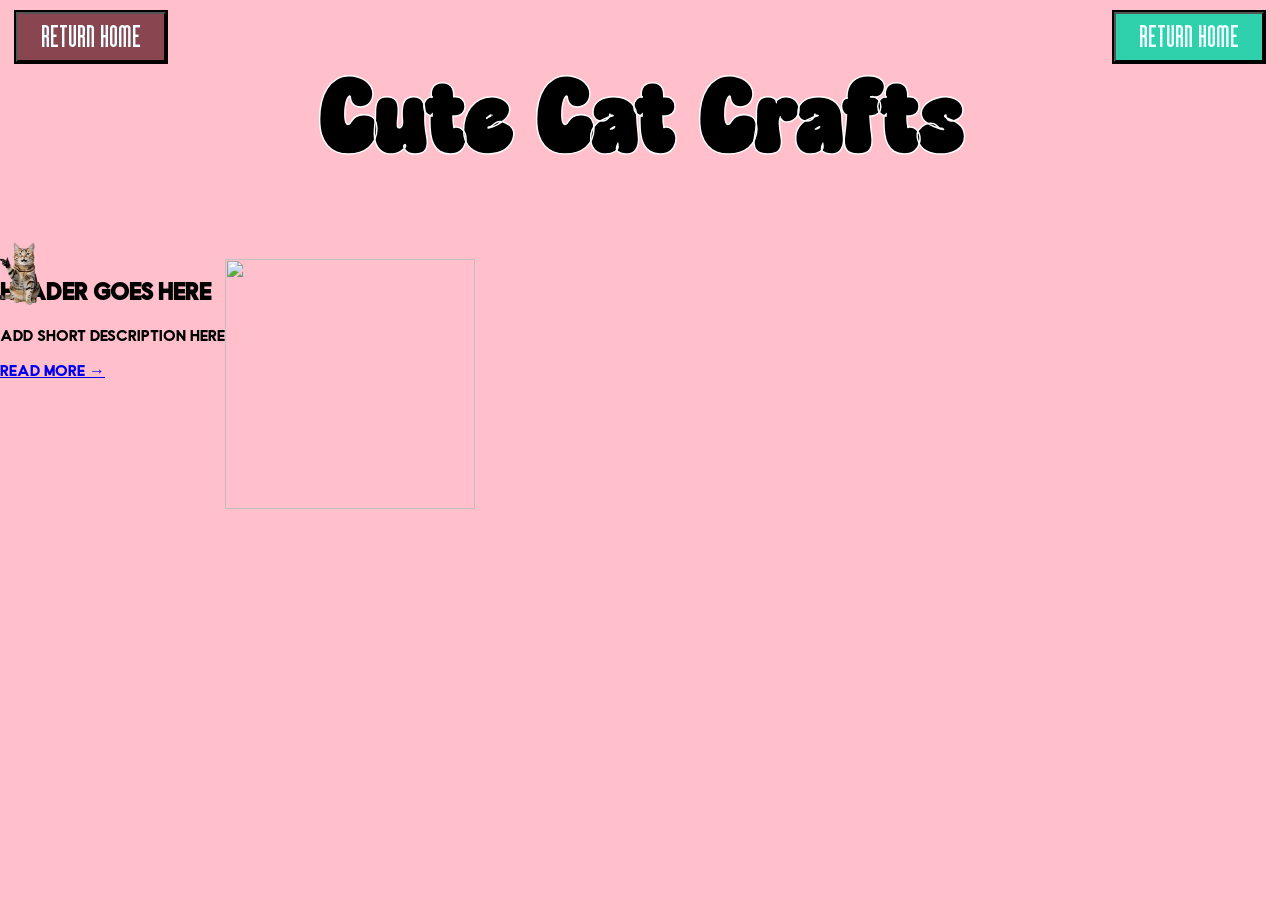
==== catCraft.html @ 7b28621d "Feat: added the cute craft cat library, started laying out the div box. I need to finish styling and" ====
<!DOCTYPE html>
    <head>
        <link rel="stylesheet" href="style.css">
    <title>Cat Craft Ideas</title>
    <link rel = "icon" href = "assets/img/favicon.png">
    </head>
    <body>
        <!-- Header, buttons to return home and custom cursor -->
        <div>
        <h1>Cute Cat Crafts</h1>
        <a href = "index.html">
            <button class = "button-small top-left-button">Return Home</button>
        </a>
        
        <a href = "index.html">
            <button class = "button-small top-right-button bg-cyan">Return Home</button>
        </a>
        <img id = 'cursor-follower' src = "assets/img/cursor.png"/> 
        </div>

        <div class = "card">
            <div class = "text-side">
                <h2>Header Goes Here</h2>
                <p>Add short description here</p>
                <a href = "example.com" target = "_blank">Read more →</a>
            </div>
            <div class = "img-side">
                <img src = "https://placehold.co/600x400"/>
            </div>
        </div>


        <script src = 'script.js'></script>
    </body>
</html>
---- style.css ----
/* 1. ASSETS & FONTS */
@font-face {
  font-family: 'Milkyway';
  src: url('./assets/fonts/MilkywayDEMO.ttf');
}

@font-face {
  font-family: 'ThisAppeal';
  src: url('./assets/fonts/ThisAppeal-FreeDemo.ttf');
}

@font-face {
  font-family: 'RetroFloral';
  src: url('assets/fonts/RetroFloral.otf');
}


/* 2. GLOBAL & BODY SETTINGS */
*{
    cursor: none; /* Applied to everything */
}

body{
    background-color: pink;
    margin: 0;
    font-family: 'RetroFloral';
}

/* 3. ELEMENT STYLES (Base Tags) */
h1{
    font-family: 'Milkyway';
    font-size: 100px;
    text-align: center;
    margin: 50px;
    -webkit-text-stroke: 1.5px white;
}

button{
    width: 350px;
    height: 350px;
    background: rgb(137, 69, 80);
    color:azure;
    font-size: 8em;
    font-family: 'ThisAppeal';
    outline: 0.05em solid rgb(0, 0, 0);
    outline-offset: 0px;
    margin: 0.1em;
}

img{
    width: 250px;
    height: 250px;
}


/* 4. LAYOUT & CONTAINERS */
.parent, .image-row {
    display: flex;
    justify-content: center;
    align-items: center;
    gap: 50px;
    overflow: hidden;
    flex-wrap: wrap;
}

.image-row {
    padding: 50px;
    gap: 20px; /* Specific override for row gap */
}

.card{
    display: flex;
    flex-direction: row;
    justify-content: left;
    align-content: flex-start;
}

/* 5. POSITIONING & UTILITIES */
.bow{
    width: 12vw;
    height: auto;
    position: absolute;
    top: 3vh;

}

.top-left-bow{
    left: 5vw;
    rotate: -15deg;
}

.top-right-bow{
    right: 5vw;
    rotate: 15deg;
}

.center{
    left: 50%;
    top: 50%;
    position: absolute;
    transform: translateX(-50%);
}

.center-bottom{
    left: 50%;
    top: 90%;
    position: absolute;
    transform: translateX(-50%);
}

.button-small{
    width: 150px;
    height: 50px;
    background: rgb(137, 69, 80);
    color:azure;
    font-size: 30px;
    font-family: 'ThisAppeal';
    outline: 2.5px solid rgb(0, 0, 0);
    position: fixed;
    
}

.top-left-button{
    left: 1%;
    top: 1%;
    z-index: 1;
}

.top-right-button{
    right: 1%;
    top: 1%;
    z-index: 1;
}

.bg-cyan{
    background: #2ed1ab;
}

/* 6. INTERACTION & ANIMATION */
#cursor-follower{
  position: fixed;
  width: 70px; 
  height: auto;
  pointer-events: none;
  transform: translate(-25%,-28%);
  z-index: 9999;
}

.hover:hover{
    color: rgb(244, 103, 127);
}

button:hover{
    color: rgb(137, 69, 80);
    background: azure;
    outline: 0.1em solid rgb(0, 0, 0);
}

.squishy{
    transition: transform 0.5s;
}

.squishy:hover{
    transform: scaleY(0.65);
}

.large{
    transition: transform ease 0.3s;
}

.large:hover{
    transform: scale(1.4);
}
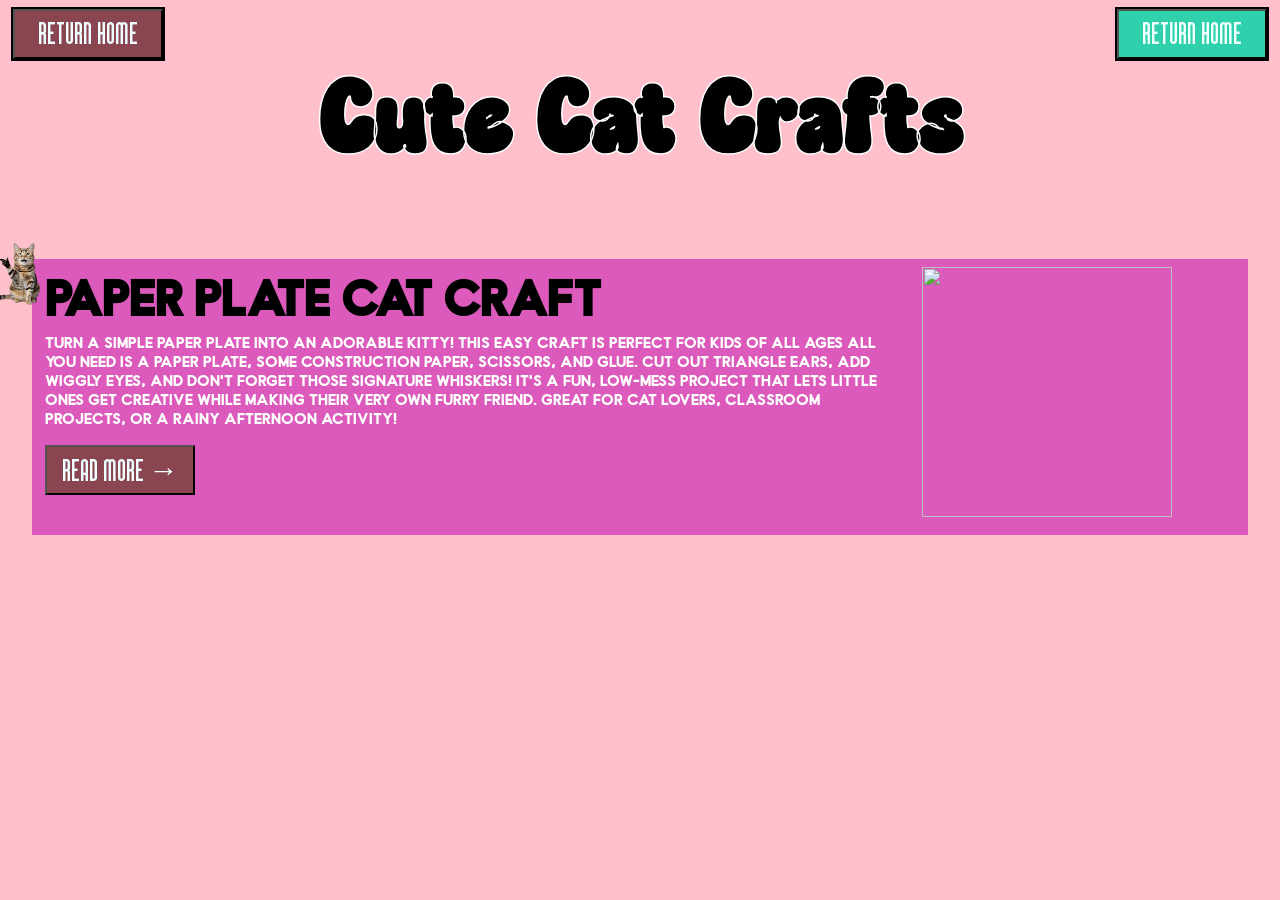
==== commit 4915434f: "feat: added one blog and set up the infrustcture for more blogs ( need to fix colors, spacing, fonts" ====
--- a/catCraft.html
+++ b/catCraft.html
@@ -20,12 +20,20 @@
 
         <div class = "card">
             <div class = "text-side">
-                <h2>Header Goes Here</h2>
-                <p>Add short description here</p>
-                <a href = "example.com" target = "_blank">Read more →</a>
+                <h2 class = "top" >Paper Plate Cat Craft</h2>
+                <p class = "below">
+                    Turn a simple paper plate into an adorable kitty! This easy craft is perfect for kids of all ages 
+                    all you need is a paper plate, some construction paper, scissors, and glue. Cut out triangle ears, 
+                    add wiggly eyes, and don't forget those signature whiskers! It's a fun, low-mess project that lets 
+                    little ones get creative while making their very own furry friend. Great for cat lovers, classroom 
+                    projects, or a rainy afternoon activity!
+                </p>
+                <a href = "https://www.dltk-kids.com/animals/paper-plate-crafts-for-kids/cat.htm" target = "_blank">
+                    <button class= "openWebsite">Read more →</button>
+                </a>
             </div>
             <div class = "img-side">
-                <img src = "https://placehold.co/600x400"/>
+                <img class = "large" src = "https://www.dltk-kids.com/animals/paper-plate-crafts-for-preschoolers/cat-paper-plate-craft.jpg"/>
             </div>
         </div>
 
--- a/style.css
+++ b/style.css
@@ -23,7 +23,7 @@
 body{
     background-color: pink;
     margin: 0;
-    font-family: 'RetroFloral';
+    font-family: 'Milkyway';
 }
 
 /* 3. ELEMENT STYLES (Base Tags) */
@@ -35,6 +35,19 @@
     -webkit-text-stroke: 1.5px white;
 }
 
+h2{
+    font-family: 'RetroFloral';
+    padding: 0px;
+    margin-top: 0px;
+    margin-bottom: -20px;
+    font-size: 50px;
+}
+
+p{
+    font-family: 'Milkyway';
+    color: white;
+}
+
 button{
     width: 350px;
     height: 350px;
@@ -42,9 +55,6 @@
     color:azure;
     font-size: 8em;
     font-family: 'ThisAppeal';
-    outline: 0.05em solid rgb(0, 0, 0);
-    outline-offset: 0px;
-    margin: 0.1em;
 }
 
 img{
@@ -73,6 +83,10 @@
     flex-direction: row;
     justify-content: left;
     align-content: flex-start;
+    background-color: #db5abb;
+    margin: 2em;
+    padding: 0.5em;
+    gap: 2em;
 }
 
 /* 5. POSITIONING & UTILITIES */
@@ -108,6 +122,15 @@
     transform: translateX(-50%);
 }
 
+button-large{
+    width: 350px;
+    height: 350px;
+    background: rgb(137, 69, 80);
+    color:azure;
+    font-size: 8em;
+    font-family: 'ThisAppeal';
+}
+
 .button-small{
     width: 150px;
     height: 50px;
@@ -120,6 +143,15 @@
     
 }
 
+.openWebsite{
+    width: 150px;
+    height: 50px; 
+    background: rgb(137, 69, 80);
+    color:azure;
+    font-size: 30px;
+    font-family: 'ThisAppeal';
+    outline: 0px;
+}
 .top-left-button{
     left: 1%;
     top: 1%;
@@ -136,6 +168,21 @@
     background: #2ed1ab;
 }
 
+.text-side{
+    align-items: flex-start;
+    justify-content: flex-start;
+    padding: 5px;
+    max-width: 70%;
+}
+
+.img-side{
+    justify-content: flex-end;
+}
+
+.below{
+    font-family: 'RetroFloral';
+    margin-top: 25px;
+}
 /* 6. INTERACTION & ANIMATION */
 #cursor-follower{
   position: fixed;
@@ -153,7 +200,7 @@
 button:hover{
     color: rgb(137, 69, 80);
     background: azure;
-    outline: 0.1em solid rgb(0, 0, 0);
+    outline: 0.01em solid rgb(0, 0, 0);
 }
 
 .squishy{
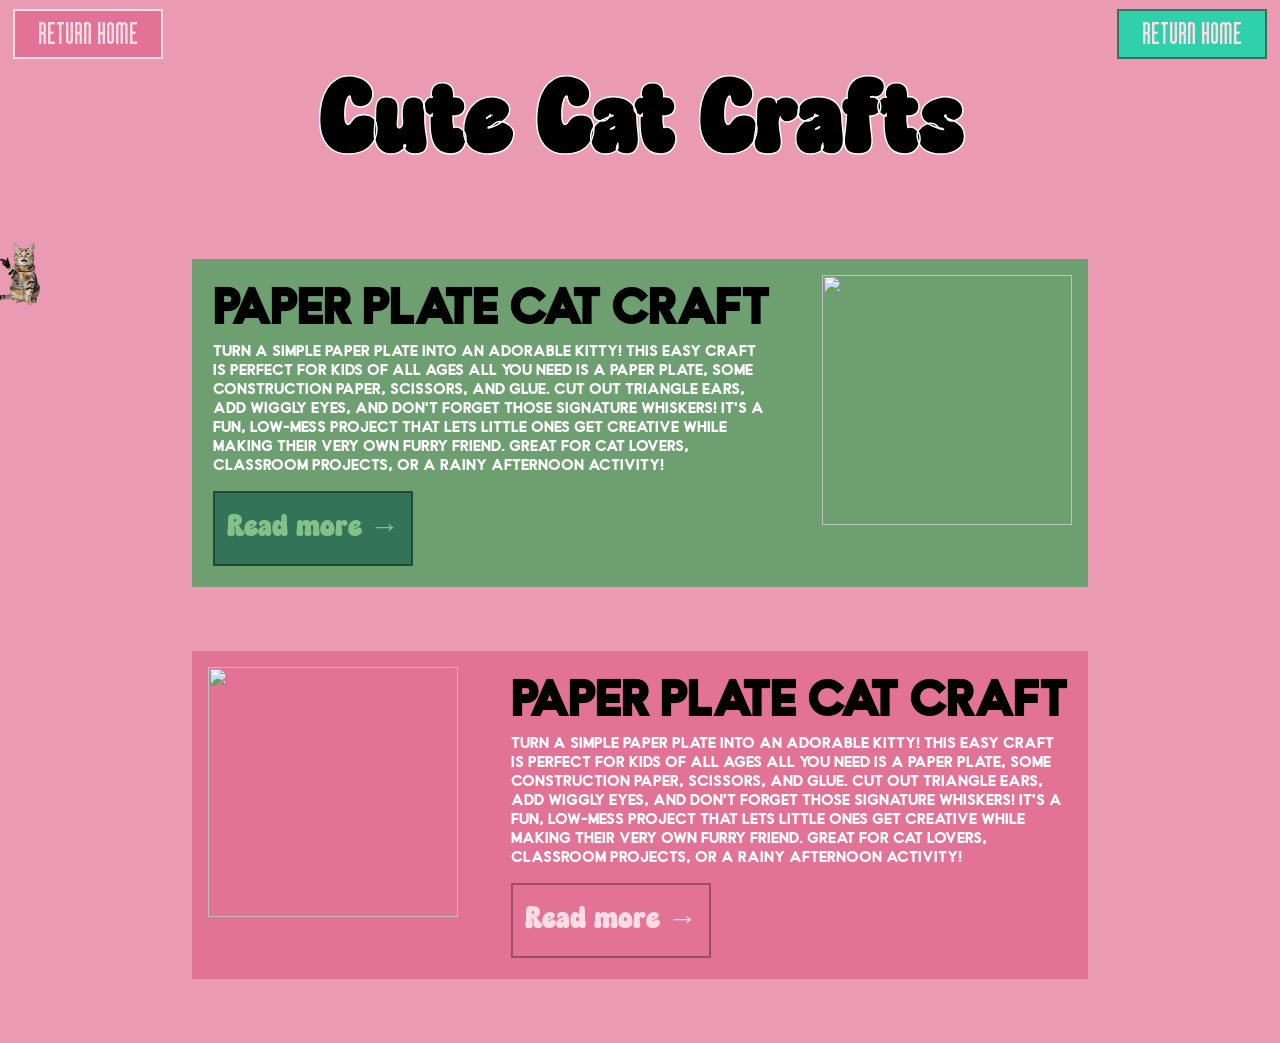
==== commit b77e7831: "organised colors + made it scaleable to add more tags for the blog of the cat crafts" ====
--- a/catCraft.html
+++ b/catCraft.html
@@ -18,7 +18,7 @@
         <img id = 'cursor-follower' src = "assets/img/cursor.png"/> 
         </div>
 
-        <div class = "card">
+        <div class = "card green">
             <div class = "text-side">
                 <h2 class = "top" >Paper Plate Cat Craft</h2>
                 <p class = "below">
@@ -29,7 +29,7 @@
                     projects, or a rainy afternoon activity!
                 </p>
                 <a href = "https://www.dltk-kids.com/animals/paper-plate-crafts-for-kids/cat.htm" target = "_blank">
-                    <button class= "openWebsite">Read more →</button>
+                    <button class= "openWebsite green-button">Read more →</button>
                 </a>
             </div>
             <div class = "img-side">
@@ -37,6 +37,26 @@
             </div>
         </div>
 
+        <div class = "card pink left">
+            <div class = "img-side">
+                <img class = "large" src = "https://www.dltk-kids.com/animals/paper-plate-crafts-for-preschoolers/cat-paper-plate-craft.jpg"/>
+            </div>
+            <div class = "text-side">
+                <h2 class = "top" >Paper Plate Cat Craft</h2>
+                <p class = "below">
+                    Turn a simple paper plate into an adorable kitty! This easy craft is perfect for kids of all ages 
+                    all you need is a paper plate, some construction paper, scissors, and glue. Cut out triangle ears, 
+                    add wiggly eyes, and don't forget those signature whiskers! It's a fun, low-mess project that lets 
+                    little ones get creative while making their very own furry friend. Great for cat lovers, classroom 
+                    projects, or a rainy afternoon activity!
+                </p>
+                <a href = "https://www.dltk-kids.com/animals/paper-plate-crafts-for-kids/cat.htm" target = "_blank">
+                    <button class= "openWebsite pink-button">Read more →</button>
+                </a>
+            </div>
+            
+        </div>
+
 
         <script src = 'script.js'></script>
     </body>
--- a/style.css
+++ b/style.css
@@ -21,7 +21,7 @@
 }
 
 body{
-    background-color: pink;
+    background-color: #EA9AB2;
     margin: 0;
     font-family: 'Milkyway';
 }
@@ -51,8 +51,8 @@
 button{
     width: 350px;
     height: 350px;
-    background: rgb(137, 69, 80);
-    color:azure;
+    background: #E27396;
+    color: #FFDBE5;
     font-size: 8em;
     font-family: 'ThisAppeal';
 }
@@ -83,10 +83,12 @@
     flex-direction: row;
     justify-content: left;
     align-content: flex-start;
-    background-color: #db5abb;
-    margin: 2em;
-    padding: 0.5em;
-    gap: 2em;
+    
+    margin-left: 15vw;
+    margin-right: 15vw;
+    margin-bottom: 5vw;
+    padding: 1em;
+    gap: 3em;
 }
 
 /* 5. POSITIONING & UTILITIES */
@@ -122,50 +124,76 @@
     transform: translateX(-50%);
 }
 
-button-large{
-    width: 350px;
-    height: 350px;
-    background: rgb(137, 69, 80);
-    color:azure;
-    font-size: 8em;
-    font-family: 'ThisAppeal';
-}
-
 .button-small{
     width: 150px;
     height: 50px;
-    background: rgb(137, 69, 80);
-    color:azure;
     font-size: 30px;
     font-family: 'ThisAppeal';
-    outline: 2.5px solid rgb(0, 0, 0);
     position: fixed;
-    
 }
 
 .openWebsite{
-    width: 150px;
-    height: 50px; 
-    background: rgb(137, 69, 80);
-    color:azure;
+    width: 200px;
+    height: 75px; 
+
     font-size: 30px;
-    font-family: 'ThisAppeal';
-    outline: 0px;
-}
+    font-family: 'Milkyway';
+    border: 2px solid #FFDBE5;
+}
+
+.green{
+    background-color: #6D9F71;
+}
+
+.pink{
+    background-color: #E27396;
+}
+
+.green-button{
+    background: #337357;
+    color: #84c189;
+    border: 2px solid #204937;
+}
+
+.green-button:hover{
+    color: #337357;
+    background: #84c189;
+    border: 2px solid #204937;
+}
+
+.pink-button{
+    background: #E27396;
+    color: #FFDBE5;
+    border: 2px solid #9b4e66;
+}
+
+.pink-button:hover{
+    color: #E27396;
+    background: #FFDBE5;
+    border: 2px solid #fde9ef;
+}
+
 .top-left-button{
     left: 1%;
     top: 1%;
     z-index: 1;
+    border: 2px solid #FFDBE5;
 }
 
 .top-right-button{
     right: 1%;
     top: 1%;
     z-index: 1;
+    border: 2px solid #337357;
 }
 
 .bg-cyan{
     background: #2ed1ab;
+}
+
+.bg-cyan:hover{
+    background: #337357;
+    color: #2ed1ab;
 }
 
 .text-side{
@@ -177,12 +205,15 @@
 
 .img-side{
     justify-content: flex-end;
+    height:auto;
+    width: auto;
 }
 
 .below{
     font-family: 'RetroFloral';
     margin-top: 25px;
 }
+
 /* 6. INTERACTION & ANIMATION */
 #cursor-follower{
   position: fixed;
@@ -198,9 +229,9 @@
 }
 
 button:hover{
-    color: rgb(137, 69, 80);
-    background: azure;
-    outline: 0.01em solid rgb(0, 0, 0);
+    color: #E27396;
+    background: #FFDBE5;
+    border: 0.1em solid #E27396;
 }
 
 .squishy{
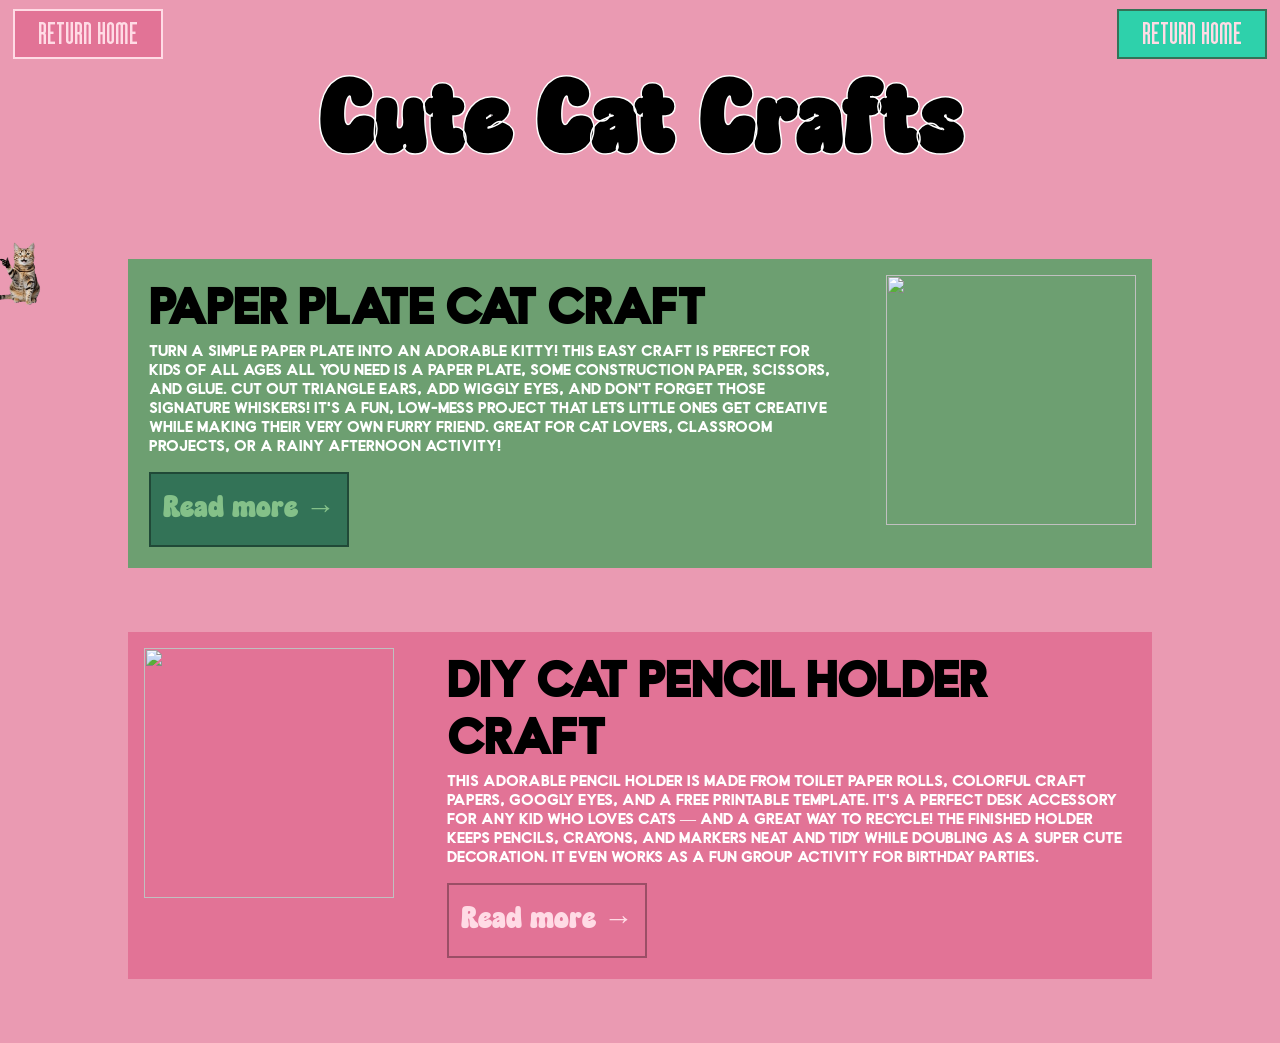
==== commit 23fadf3d: "Added another blog post for cat crafts" ====
--- a/catCraft.html
+++ b/catCraft.html
@@ -39,25 +39,21 @@
 
         <div class = "card pink left">
             <div class = "img-side">
-                <img class = "large" src = "https://www.dltk-kids.com/animals/paper-plate-crafts-for-preschoolers/cat-paper-plate-craft.jpg"/>
+                <img class = "large" src = "https://i0.wp.com/www.easy-crafts-for-kids.com/wp-content/uploads/2022/01/cat-pen-stand-craft.jpg?w=400&ssl=1"/>
             </div>
             <div class = "text-side">
-                <h2 class = "top" >Paper Plate Cat Craft</h2>
+                <h2 class = "top" >DIY Cat Pencil Holder Craft</h2>
                 <p class = "below">
-                    Turn a simple paper plate into an adorable kitty! This easy craft is perfect for kids of all ages 
-                    all you need is a paper plate, some construction paper, scissors, and glue. Cut out triangle ears, 
-                    add wiggly eyes, and don't forget those signature whiskers! It's a fun, low-mess project that lets 
-                    little ones get creative while making their very own furry friend. Great for cat lovers, classroom 
-                    projects, or a rainy afternoon activity!
+                    This adorable pencil holder is made from toilet paper rolls, colorful craft papers, googly eyes,
+                     and a free printable template. It's a perfect desk accessory for any kid who loves cats — and a 
+                     great way to recycle! The finished holder keeps pencils, crayons, and markers neat and tidy while 
+                     doubling as a super cute decoration. It even works as a fun group activity for birthday parties. 
                 </p>
-                <a href = "https://www.dltk-kids.com/animals/paper-plate-crafts-for-kids/cat.htm" target = "_blank">
+                <a href = "https://www.easy-crafts-for-kids.com/diy-cat-pencil-holder-craft.html" target = "_blank">
                     <button class= "openWebsite pink-button">Read more →</button>
                 </a>
             </div>
-            
         </div>
-
-
         <script src = 'script.js'></script>
     </body>
 </html>
--- a/style.css
+++ b/style.css
@@ -84,8 +84,8 @@
     justify-content: left;
     align-content: flex-start;
     
-    margin-left: 15vw;
-    margin-right: 15vw;
+    margin-left: 10vw;
+    margin-right: 10vw;
     margin-bottom: 5vw;
     padding: 1em;
     gap: 3em;
@@ -170,7 +170,7 @@
 .pink-button:hover{
     color: #E27396;
     background: #FFDBE5;
-    border: 2px solid #fde9ef;
+    border: 2px solid #a3526c;
 }
 
 .top-left-button{
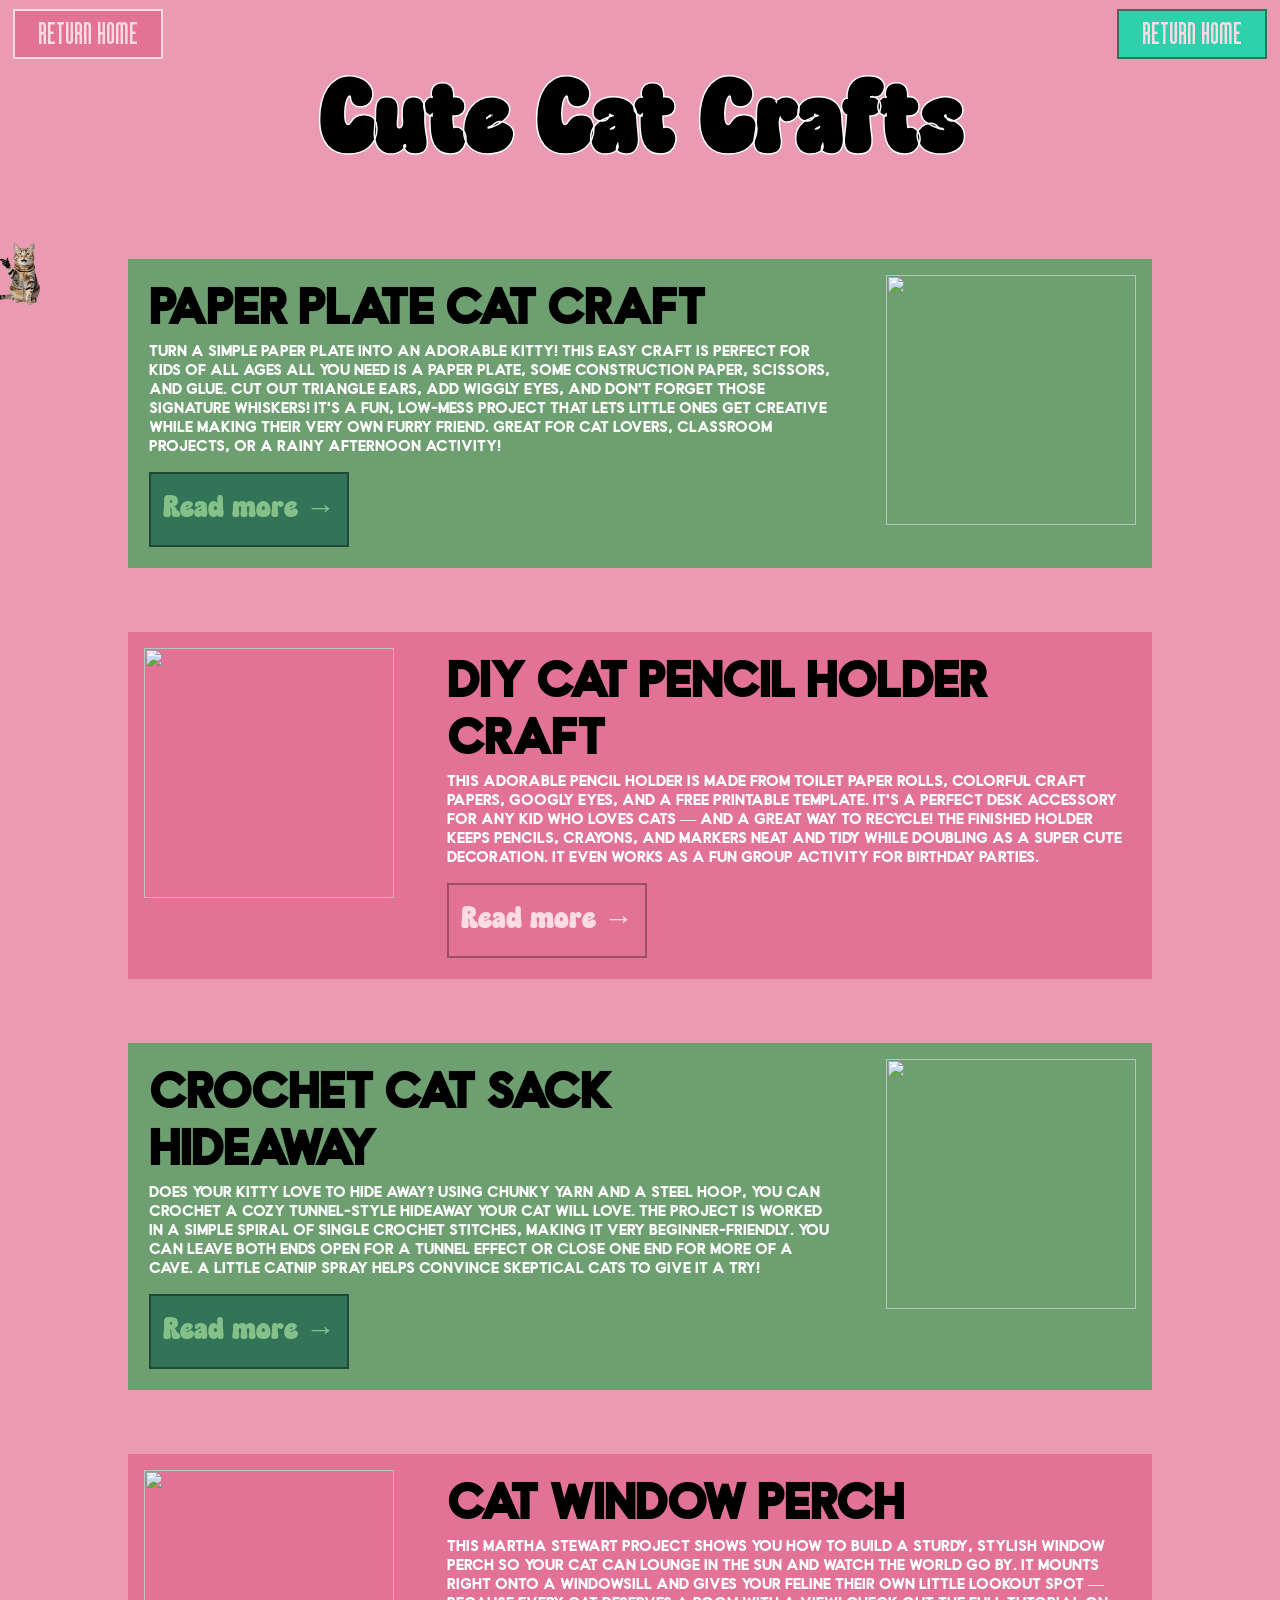
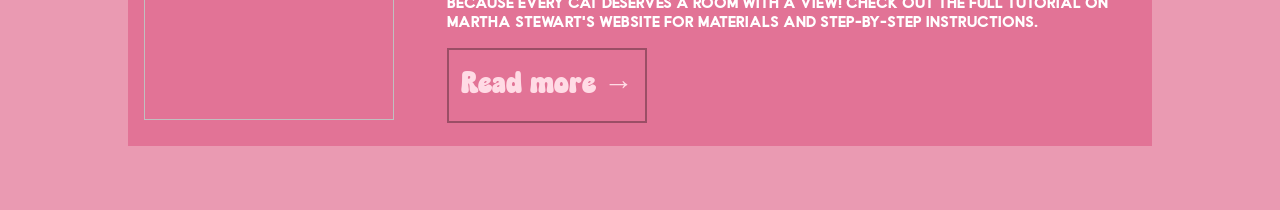
==== commit 67ef5174: "added two more blog posts" ====
--- a/catCraft.html
+++ b/catCraft.html
@@ -54,6 +54,42 @@
                 </a>
             </div>
         </div>
+
+        <div class = "card green">
+            <div class = "text-side">
+                <h2 class = "top" >Crochet Cat Sack Hideaway</h2>
+                <p class = "below">
+                    Does your kitty love to hide away? Using chunky yarn and a steel hoop, you can crochet a 
+                    cozy tunnel-style hideaway your cat will love. The project is worked in a simple spiral of single 
+                    crochet stitches, making it very beginner-friendly. You can leave both ends open for a tunnel effect 
+                    or close one end for more of a cave. A little catnip spray helps convince skeptical cats to give it a try!
+                </p>
+                <a href = "https://www.dreamalittlebigger.com/post/crochet-cat-sack-hideaway.html" target = "_blank">
+                    <button class= "openWebsite green-button">Read more →</button>
+                </a>
+            </div>
+            <div class = "img-side">
+                <img class = "large" src = "https://www.dreamalittlebigger.com/wp-content/uploads/2018/03/crochet-cat-sack-hideaway-cat-toy-dreamalittlebigger-10.jpg"/>
+            </div>
+        </div>
+
+        <div class = "card pink left">
+            <div class = "img-side">
+                <img class = "large" src = "https://www.marthastewart.com/thmb/MZ1-z0gPqJwvoro4PtF7hegB3Lg=/750x0/filters:no_upscale():max_bytes(150000):strip_icc():format(webp)/window-bed-for-cat-0918-4e7cc88e_vert-f6bd90f1f81a4eb6817f6b9db63197fc.jpg"/>
+            </div>
+            <div class = "text-side">
+                <h2 class = "top" >Cat Window Perch</h2>
+                <p class = "below">
+                    This Martha Stewart project shows you how to build a sturdy, stylish window perch so your cat can 
+                    lounge in the sun and watch the world go by. It mounts right onto a windowsill and gives your feline 
+                    their own little lookout spot — because every cat deserves a room with a view! Check out the full tutorial 
+                    on Martha Stewart's website for materials and step-by-step instructions.
+                </p>
+                <a href = "https://www.marthastewart.com/1531482/cat-window-perch" target = "_blank">
+                    <button class= "openWebsite pink-button">Read more →</button>
+                </a>
+            </div>
+        </div>
         <script src = 'script.js'></script>
     </body>
 </html>
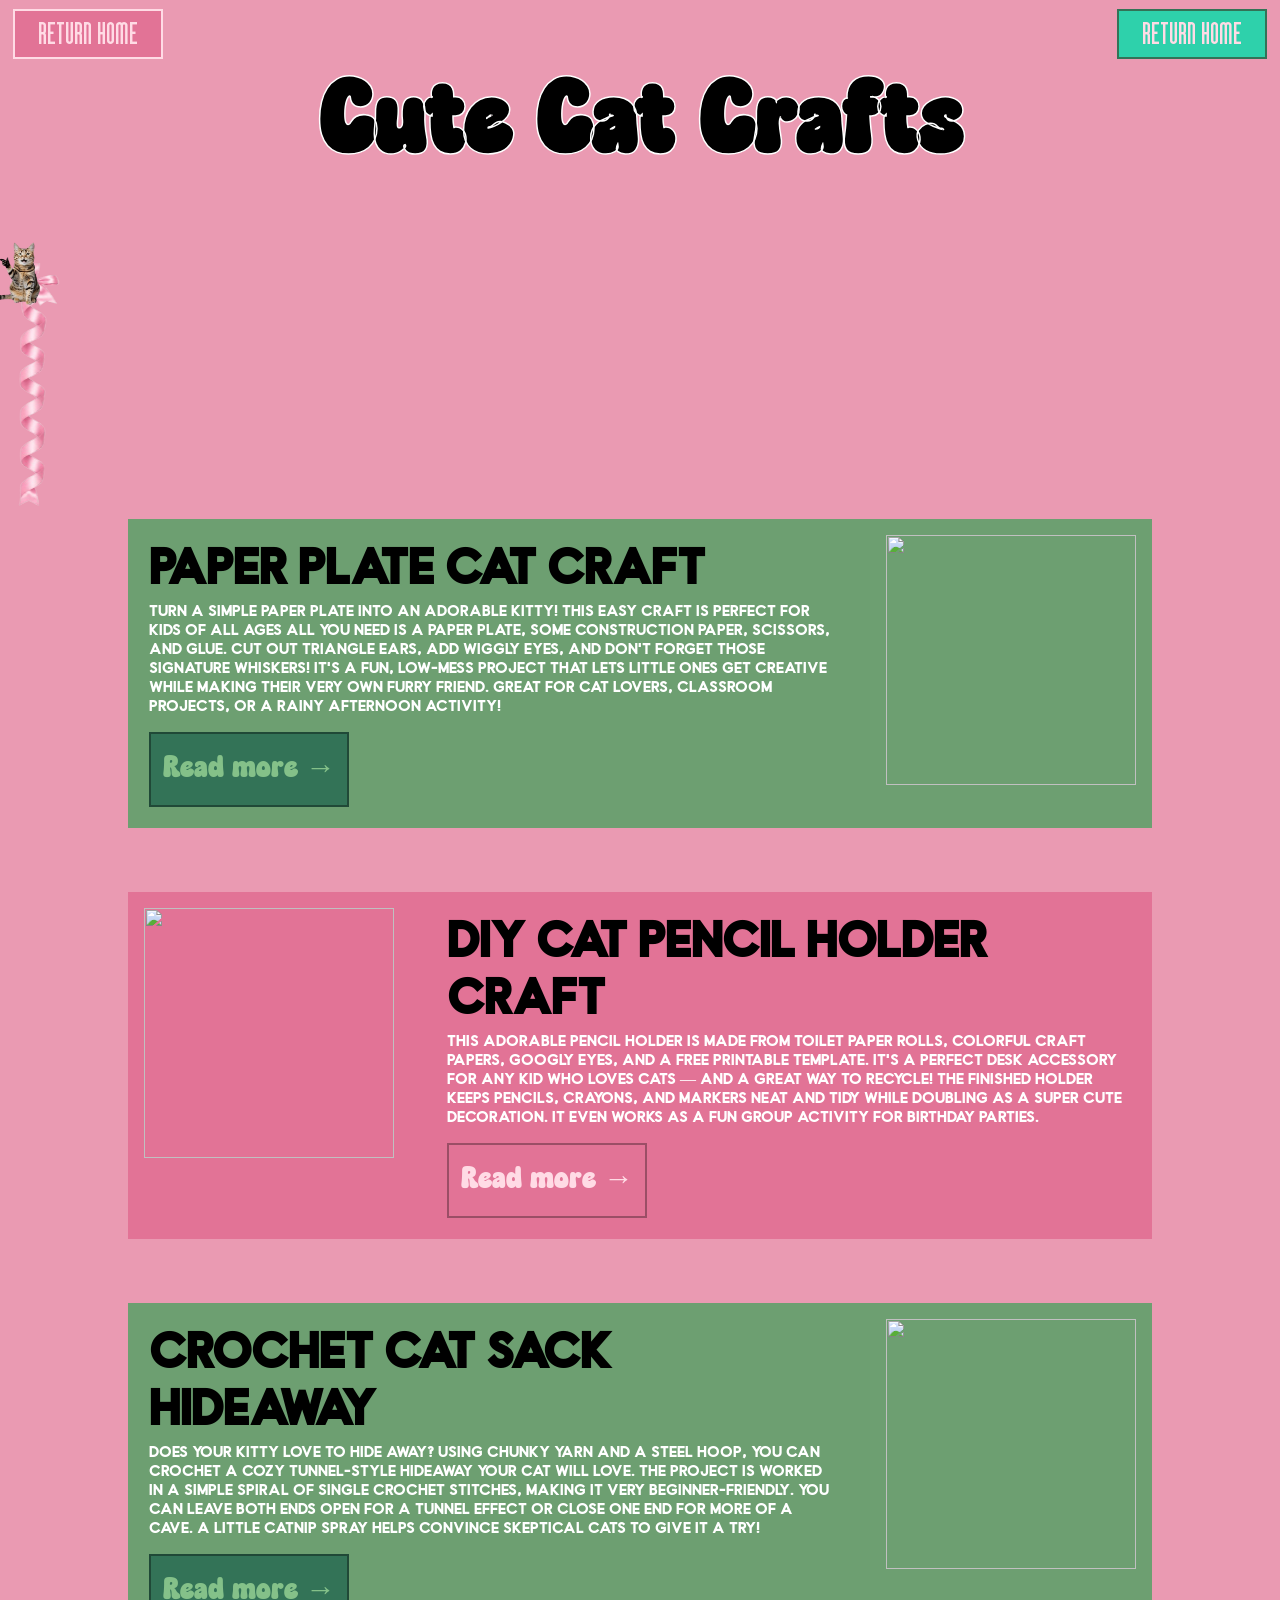
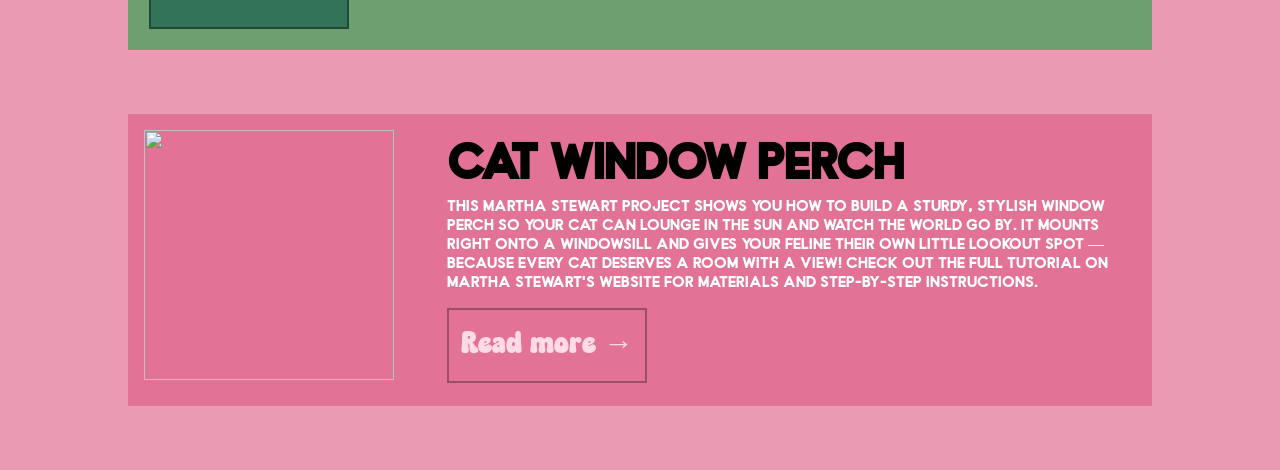
==== commit c2f47d81: "Added some cat images and added a ribbion i need to style for the side of the screen" ====
--- a/catCraft.html
+++ b/catCraft.html
@@ -1,8 +1,8 @@
 <!DOCTYPE html>
     <head>
         <link rel="stylesheet" href="style.css">
-    <title>Cat Craft Ideas</title>
-    <link rel = "icon" href = "assets/img/favicon.png">
+        <title>Cat Craft Ideas</title>
+        <link rel = "icon" href = "assets/img/favicon.png">
     </head>
     <body>
         <!-- Header, buttons to return home and custom cursor -->
@@ -18,6 +18,8 @@
         <img id = 'cursor-follower' src = "assets/img/cursor.png"/> 
         </div>
 
+        <img src = "assets/img/ribbion.png">
+        
         <div class = "card green">
             <div class = "text-side">
                 <h2 class = "top" >Paper Plate Cat Craft</h2>
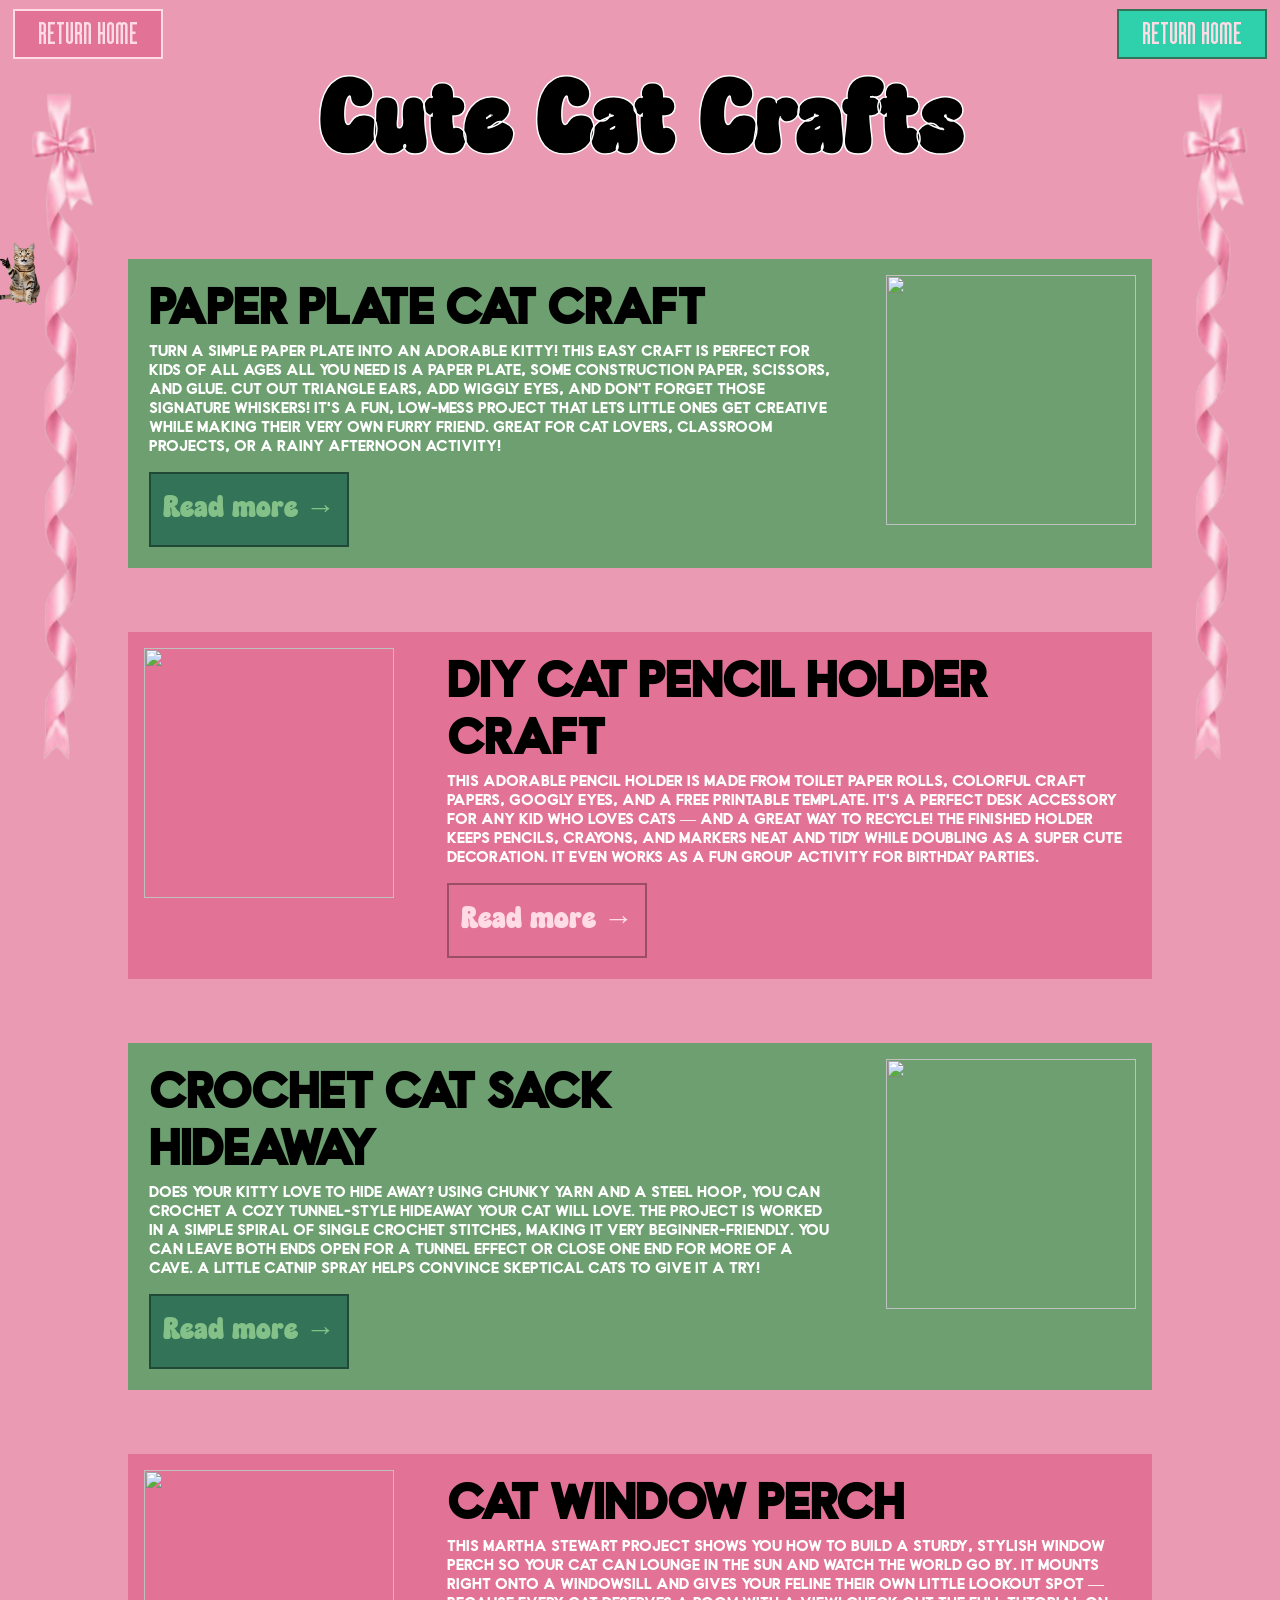
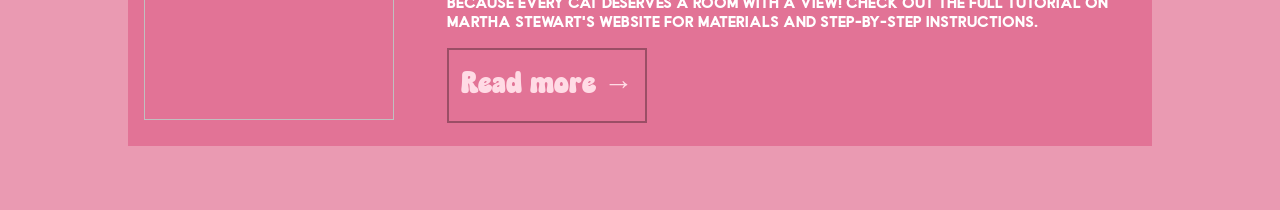
==== commit 65a893a1: "feat: added ribbion to the side of the cat crafts page" ====
--- a/catCraft.html
+++ b/catCraft.html
@@ -18,8 +18,9 @@
         <img id = 'cursor-follower' src = "assets/img/cursor.png"/> 
         </div>
 
-        <img src = "assets/img/ribbion.png">
-        
+        <img class= "left-ribbion ribbion" src = "assets/img/ribbion.png">
+        <img class= "right-ribbion ribbion" src = "assets/img/ribbion.png">
+
         <div class = "card green">
             <div class = "text-side">
                 <h2 class = "top" >Paper Plate Cat Craft</h2>
--- a/style.css
+++ b/style.css
@@ -214,6 +214,22 @@
     margin-top: 25px;
 }
 
+.ribbion{
+    position: fixed;
+    height: 75vh;
+    width: 5.5vw;
+}
+
+.left-ribbion{
+    top: 10vh;
+    left: 2.3vw;
+}
+
+.right-ribbion{
+    top: 10vh;
+    right: 2.3vw;
+}
+
 /* 6. INTERACTION & ANIMATION */
 #cursor-follower{
   position: fixed;
